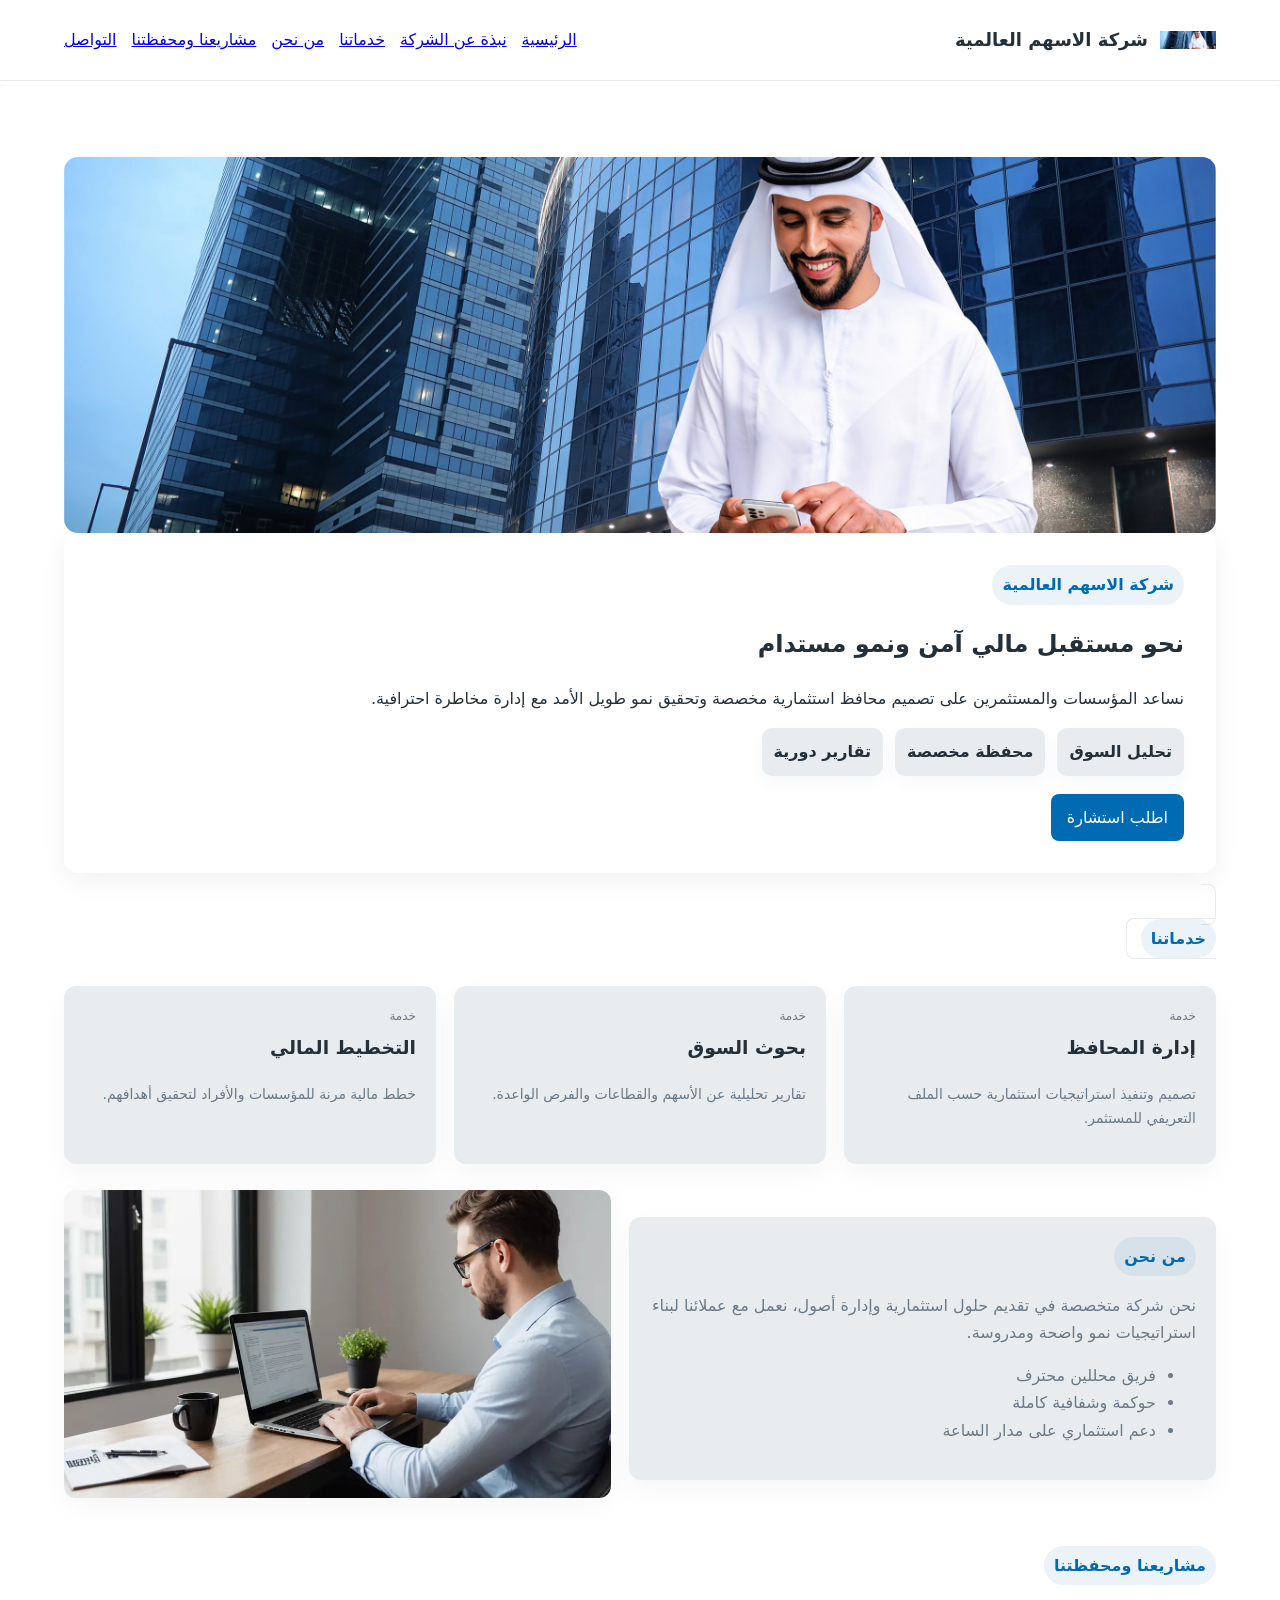
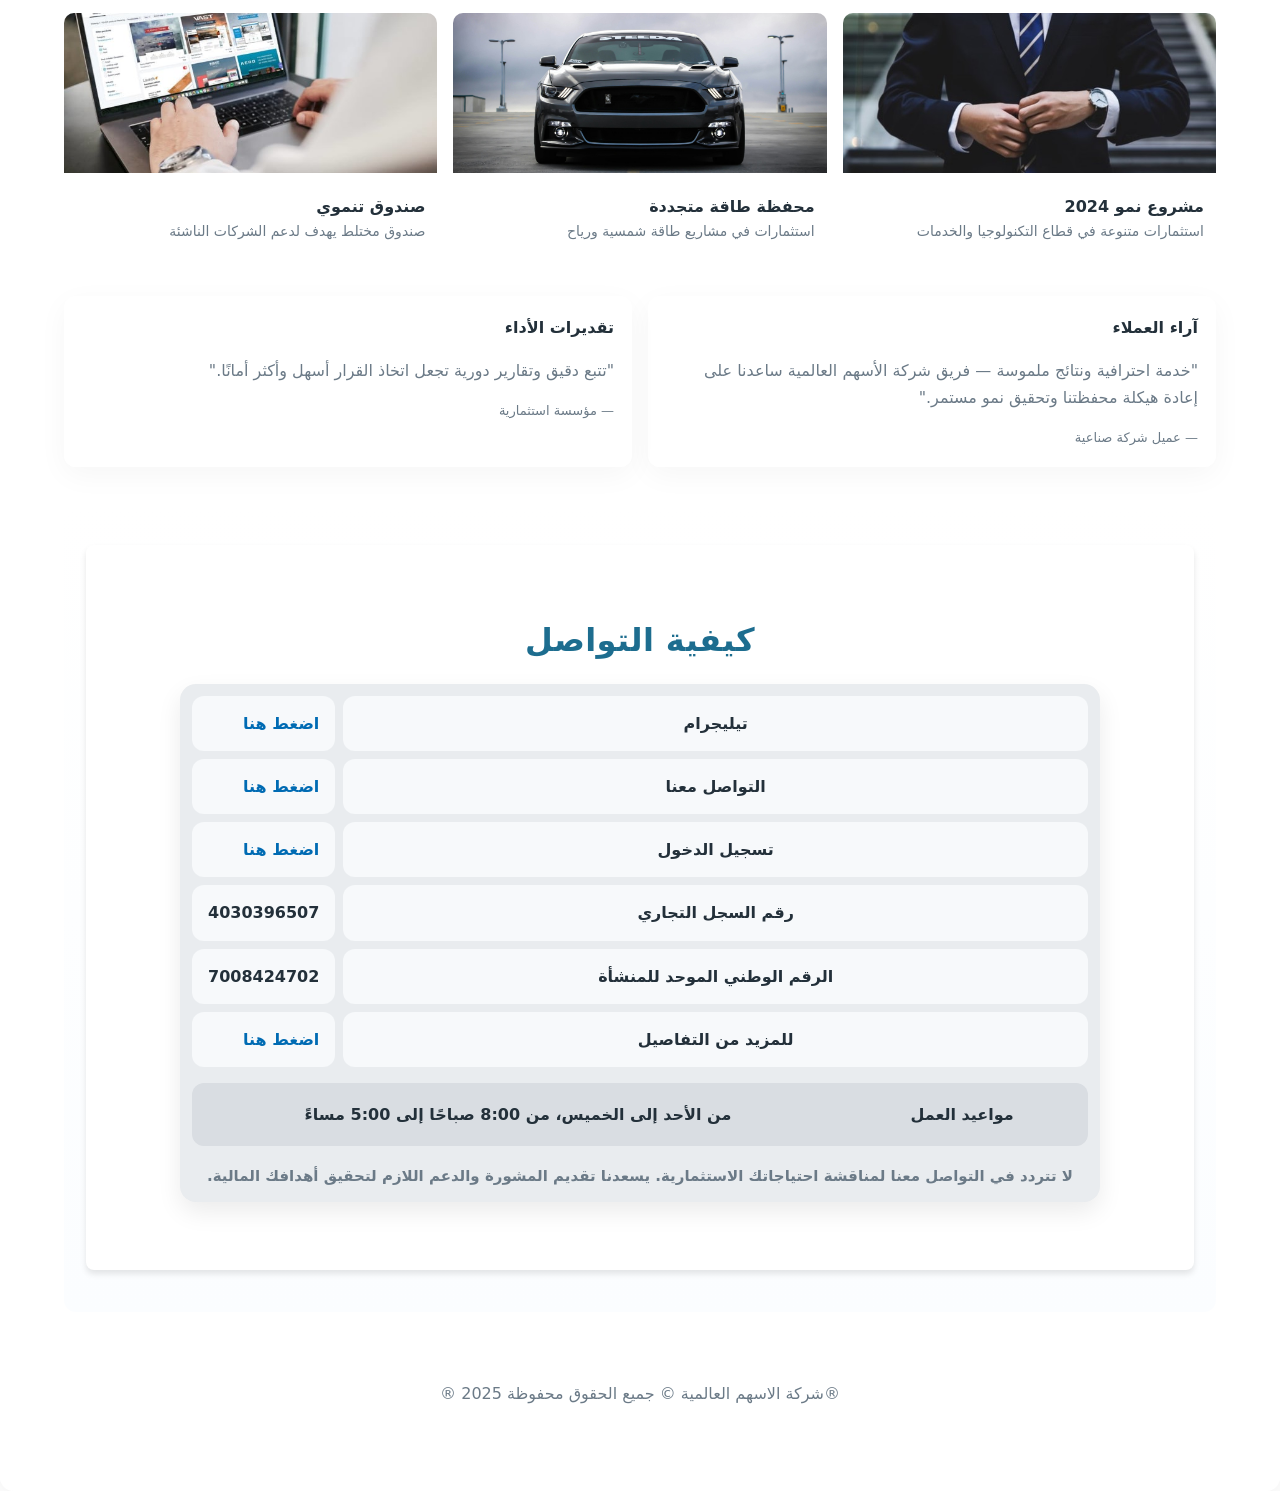
==== index.html @ 0b9c9f41 "Update index.html" ====
<!doctype html>

<html lang="ar" dir="rtl">
<head>
  <meta charset="utf-8" />
  <meta name="viewport" content="width=device-width, initial-scale=1" />
  <title>
      شركة الاسهم العالمية 
  </title>
  <link rel="preconnect" href="https://fonts.googleapis.com">
  <link rel="preconnect" href="https://fonts.gstatic.com" crossorigin>
  <link href="https://fonts.googleapis.com/css2?family=Cairo:wght@300;400;600;700;800&amp;display=swap" rel="stylesheet">

  <link rel="stylesheet" href="style1.css"/>
  <meta charset="UTF-8">
  <meta name="viewport" content="width=device-width, initial-scale=1.0">

  <!-- ✅ عنوان الموقع (مهم جداً لـ SEO) -->
  <title> شركة الاسهم العالمية - 
الشركة الرائدة في العالم </title>

  <!-- ✅ وصف الموقع (يظهر تحت العنوان في جوجل) -->
  <meta name="الشركة  الرائدة  في  العالم " content="هذا هو الوصف الرسمي لموقعي، يتحدث عن[شركة الاسهم  العالمية].">

  <!-- ✅ كلمات مفتاحية (ليست أساسية مثل زمان لكن تساعد) -->
  <meta name="شركة الاسهم العالمية " content="شركة الاسهم العالمية, شركة 1, الاسهم 2, العالمية 3">

  <!-- ✅ اسم الكاتب (اختياري) -->
  <meta name="author" content="اسمك أو فريقك">

  <!-- ✅ Open Graph (للظهور في فيسبوك، واتساب...) -->
  <meta property="https://4030396507.github.io" content="شركة الاسهم العالمية - 
الشركة الرائدة في العالم ">
  <meta property="https://4030396507.github.io" content="هذا هو الوصف الرسمي لموقعي، يتحدث عن [شركة الاسهم العالمية  ].">
  <meta property="https://4030396507.github.io" content="شركة الاسهم العالمية">
  <meta property="https://4030396507.github.io" content="شركة الاسهم العالمية">
  <meta property="https://4030396507.github.io" content="website">

  <!-- ✅ Twitter Card (للظهور في تويتر/X) -->
  <meta name="https://4030396507.github.io" content="شركة الاسهم العالمية">
  <meta name="https://4030396507.github.io" content="شركة الاسهم العالمية  -  الشركة  الرائدة  في  العالم ">
  <meta name="https://4030396507.github.io" content="    ،   [  شركة الاسهم العالمية .">
  <meta name="https://4030396507.github.io" content="شركة الاسهم العالمية">

  <!-- ✅ التحقق من جوجل (Google Search Console) -->
  <meta name="https://4030396507.github.io" content="شركة الاسهم العالمية" />
 <meta name="google-site-verification" content="7Q9FKLoAOayOl6vnWwa8Qp4UbQz6MHjL2B-DvxiWYqA" />
</head>
<body>
  <header class="navbar">
    <div class="container nav-inner">
      <div class="brand">
            <img src="images/1.jpg" alt="شعار">
        <div>
          <h1>
          شركة الاسهم العالمية 
          </h1>
          <div style="font-size:12px;color:var(--muted)"
          حلول استثمارية مبتكرة
          ></div>
        </div>
      </div>
    
    <nav class="nav" id="navMenu">
        <a href="#navbar">الرئيسية</a>
        <a href="#kicker">نبذة عن الشركة</a>
        <a href="#services">خدماتنا</a>
        <a href="#about">من نحن </a>
        <a href="#projects">
      مشاريعنا ومحفظتنا
        </a>
        <a href="#contact">التواصل</a>
    </nav>
    <div class="menu-icon" id="menuIcon">☰</div>
    </div>
  </header> 
      <section class="hero-card">
        <main class="container">
        <h1 id="kicker"></h1>
      <div class="hero-img">
    <img src="images/1.jpg" alt="Hero">
  </div>
    <section>

      <div class="hero-card">
        <span class="kicker">
      شركة الاسهم العالمية 
        </span>
        <h2>نحو مستقبل مالي آمن ونمو مستدام</h2>
        <p>نساعد المؤسسات والمستثمرين على تصميم محافظ استثمارية مخصصة وتحقيق نمو طويل الأمد مع إدارة مخاطرة احترافية.</p>
        
        <div class="features">
      <div class="feature">تحليل السوق</div>
      <div class="feature">محفظة مخصصة</div>
      <div class="feature">تقارير دورية</div>
    </div>

    <div style="margin-top:18px;display:flex;gap:12px">
      <a class="cta" href="#contact">اطلب استشارة</a>
      </section>
      <section>
        <h1 id="services"></h1>
      <a href="#services" style="padding:10px 14px;border-radius:8px;border:1px solid #e6e9ee;text-decoration:none">
        <br> 
          <span class="kicker">
   خدماتنا
        </span><br></a>
    </div>
    <div class="grid-3">
      <div class="service">
        <div style="font-size:12px;color:var(--muted)">خدمة</div>
        <h3>إدارة المحافظ</h3>
        <p style="color:var(--muted);font-size:14px">تصميم وتنفيذ استراتيجيات استثمارية حسب الملف التعريفي للمستثمر.</p>
      </div>
      <div class="service">
        <div style="font-size:12px;color:var(--muted)">خدمة</div>
        <h3>بحوث السوق</h3>
        <p style="color:var(--muted);font-size:14px">تقارير تحليلية عن الأسهم والقطاعات والفرص الواعدة.</p>
      </div>
      <div class="service">
        <div style="font-size:12px;color:var(--muted)">خدمة</div>
        <h3>التخطيط المالي</h3>
        <p style="color:var(--muted);font-size:14px">خطط مالية مرنة للمؤسسات والأفراد لتحقيق أهدافهم.</p>
      </div>
    </div>
  </div>
</section>

<section id="about" style="margin-top:26px">
  <div style="display:flex;gap:18px;align-items:center;flex-wrap:wrap">
    <div style="flex:1;min-width:280px;background:var(--card);padding:20px;border-radius:12px;box-shadow:0 10px 30px rgba(2,6,23,0.04)">
     <span class="kicker">
      من نحن        </span>
        <br>
      <p style="color:var(--muted)">نحن شركة متخصصة في تقديم حلول استثمارية وإدارة أصول، نعمل مع عملائنا لبناء استراتيجيات نمو واضحة ومدروسة.</p>
      <ul style="color:var(--muted)">
        <li>فريق محللين محترف</li>
        <li>حوكمة وشفافية كاملة</li>
        <li>دعم استثماري على مدار الساعة</li>
      </ul>
    </div>
    <div style="flex:1;min-width:260px">
      <img src="images/2.jpg" alt="about" style="width:100%;border-radius:12px;box-shadow:0 8px 30px rgba(2,6,23,0.04)">
    </div>
  </div>
</section>

<section id="projects" class="portfolio">
  <span class="kicker">
      مشاريعنا ومحفظتنا
        </span>
        <br><br>
  <div class="projects">
    <div class="project">
      <img src="images/3.jpg" alt="p1">
      <div class="info">
        <strong>مشروع نمو 2024</strong>
        <div style="color:var(--muted);font-size:14px">استثمارات متنوعة في قطاع التكنولوجيا والخدمات</div>
      </div>
    </div>
    <div class="project">
      <img src="images/4.jpg" alt="p2">
      <div class="info">
        <strong>محفظة طاقة متجددة</strong>
        <div style="color:var(--muted);font-size:14px">استثمارات في مشاريع طاقة شمسية ورياح</div>
      </div>
    </div>
    <div class="project">
      <img src="images/5.jpg" alt="p3">
      <div class="info">
        <strong>صندوق تنموي</strong>
        <div style="color:var(--muted);font-size:14px">صندوق مختلط يهدف لدعم الشركات الناشئة</div>
      </div>
    </div>
  </div>
</section>

<section class="testimonials">
  <div class="test-card">
    <strong>آراء العملاء</strong>
    <p style="color:var(--muted)">"خدمة احترافية ونتائج ملموسة — فريق شركة الأسهم العالمية ساعدنا على إعادة هيكلة محفظتنا وتحقيق نمو مستمر."</p>
    <div style="font-size:13px;color:var(--muted)">— عميل شركة صناعية</div>
  </div>
  <div class="test-card">
    <strong>تقديرات الأداء</strong>
    <p style="color:var(--muted)">"تتبع دقيق وتقارير دورية تجعل اتخاذ القرار أسهل وأكثر أمانًا."</p>
    <div style="font-size:13px;color:var(--muted)">— مؤسسة استثمارية</div>
  </div>
</section>
<section id="contact" class="contact">
<div class="box">
  <!doctype html>
<html lang="ar" dir="rtl">
<head>
  <meta charset="utf-8" />
  <meta name="viewport" content="width=device-width, initial-scale=1" />
  <title>كيفية التواصل</title>
  <link rel="stylesheet" href="style.css" /> <!-- ربط ملف CSS -->
</head>
<body>
  <main class="wrap section" aria-labelledby="contact-title">
    <h2 class="title" id="contact-title">كيفية التواصل</h2>

    <section class="card" aria-label="معلومات التواصل">
      <!-- الصفوف العلوية -->
      <div class="rows">
        <div class="row">
          <div class="cell key">تيليجرام</div>
          <div class="cell val"><a class="link" href="https://t.me/AbduIIh_AI_Ruwaished" target="_blank" rel="noopener">اضغط هنا</a></div>
        </div>

        <div class="row">
          <div class="cell key">التواصل معنا</div>
          <div class="cell val"><a class="link" href="https://wa.me/+966 53 841 3497">اضغط هنا</a></div>
        </div>

        <div class="row">
          <div class="cell key">تسجيل الدخول</div>
          <div class="cell val"><a class="link" href="D1.html">اضغط هنا</a></div>
        </div>
        <div class="row">
       <div class="cell key">رقم السجل التجاري</div>
      <div class="cell val">4030396507</a></div>
      </div><div class="row">
      <div class="cell key"> الرقم الوطني الموحد للمنشأة </div>
      <div class="cell val">7008424702</a></div>
      </div>
      <div class="row">
       <div class="cell key"> للمزيد من التفاصيل</div>
        <div class="cell val"><a class="link" href="https://t.me/AbdullahKhaledAl_Ayed">اضغط هنا</a></div>
        </div>
      </div>
      <div class="divider" aria-hidden="true"></div>

      <!-- الجزء السفلي -->
      <div class="bottom">
        <div class="label">مواعيد العمل</div>
        <div class="text">من الأحد إلى الخميس، من 8:00 صباحًا إلى 5:00 مساءً</div>
      </div>

      <p class="note">لا تتردد في التواصل معنا لمناقشة احتياجاتك الاستثمارية. يسعدنا تقديم المشورة والدعم اللازم لتحقيق أهدافك المالية.</p>
    </section>
  </main>
    <script src="j1.js"></script>
</section class="hero-card">
    </body>
    <footer>
   <span id="year"></span> 
   ®شركة الاسهم العالمية ©
جميع الحقوق محفوظة 2025
  ®
</footer>
</html>
---- style.css ----
:root{
      --bg:#f6f8fb;
      --primary:#0b57a4; /* أزرق احترافي */
      --accent:#f6b042; /* لون مساعد */
      --muted:#6b7280;
      --card:#ffffff;
      font-family: 'Cairo', sans-serif;
    }
    *{box-sizing:border-box}
    body{margin:0;background:var(--bg);color:#0b1220;line-height:1.6}
    .container{max-width:1200px;margin:0 auto;padding:24px}/* NAV */
.navbar{background:linear-gradient(90deg,#ffffffcc, #ffffffcc);backdrop-filter:blur(6px);position:sticky;top:0;z-index:50;border-bottom:1px solid #e6e9ee}
.nav-inner{display:flex;align-items:center;justify-content:space-between;padding:12px 24px}
.brand{display:flex;align-items:center;gap:12px}
.brand img{width:56px;height:56px;object-fit:contain;border-radius:8px}
.brand h1{margin:0;font-size:18px;font-weight:700}
.nav-links{display:flex;gap:18px;align-items:center}
.nav-links a{color:var(--primary);text-decoration:none;font-weight:600}
.cta{background:var(--primary);color:white;padding:10px 16px;border-radius:8px;text-decoration:none}

/* HERO */
.hero{display:grid;grid-template-columns:1fr 480px;gap:24px;align-items:center;padding:40px 0}
.hero-card{background:linear-gradient(180deg, rgba(255,255,255,0.9), rgba(255,255,255,0.85));padding:32px;border-radius:14px;box-shadow:0 8px 30px rgba(15,23,42,0.06)}
.kicker{display:inline-block;padding:6px 10px;background:rgba(11,87,164,0.08);color:var(--primary);border-radius:999px;font-weight:700}
.hero h2{margin:18px 0 8px;font-size:28px}
.hero p{color:var(--muted);margin:0 0 18px}
.features{display:flex;gap:12px;flex-wrap:wrap}
.feature{background:var(--card);padding:10px 12px;border-radius:10px;box-shadow:0 6px 18px rgba(11,87,164,0.04);font-weight:600}
.hero-img{border-radius:14px;overflow:hidden}
.hero-img img{width:100%;height:100%;object-fit:cover;display:block}

/* SERVICES */
.grid-3{display:grid;grid-template-columns:repeat(3,1fr);gap:18px;margin-top:28px}
.service{background:var(--card);padding:20px;border-radius:12px;box-shadow:0 10px 30px rgba(2,6,23,0.04)}
.service h3{margin-top:6px}

/* PORTFOLIO */
.portfolio{margin-top:40px}
.projects{display:grid;grid-template-columns:repeat(3,1fr);gap:16px}
.project{border-radius:10px;overflow:hidden;background:#fff}
.project img{width:100%;height:160px;object-fit:cover}
.project .info{padding:12px}

/* TESTIMONIALS */
.testimonials{margin-top:40px;display:grid;grid-template-columns:1fr 1fr;gap:16px}
.test-card{background:linear-gradient(90deg,#fff,#fff);padding:18px;border-radius:12px;box-shadow:0 8px 30px rgba(2,6,23,0.04)}

/* CONTACT */
.contact{margin-top:36px;background:linear-gradient(180deg,#fff,#fbfdff);padding:22px;border-radius:12px}
form{display:grid;grid-template-columns:1fr 1fr;gap:12px}
input,textarea,select{padding:10px;border-radius:8px;border:1px solid #e6e9ee}
textarea{grid-column:1/-1;min-height:120px}
.btn{background:var(--primary);color:#fff;padding:12px 18px;border-radius:10px;border:none;font-weight:700;cursor:pointer}

footer{margin-top:40px;padding:28px 0;color:var(--muted);text-align:center}

/* responsive */
@media (max-width:980px){
  .hero{grid-template-columns:1fr;}
  .grid-3{grid-template-columns:repeat(2,1fr)}
  .projects{grid-template-columns:repeat(2,1fr)}
  form{grid-template-columns:1fr}
  .testimonials{grid-template-columns:1fr}
}
@media (max-width:520px){
  .grid-3{grid-template-columns:1fr}
  .projects{grid-template-columns:1fr}
}

    .box {
            padding: 20px;
            margin: 20px 0;
            border-radius: 8px;
            background-color: white;
            box-shadow: 0 4px 6px rgba(0,0,0,0.1);
            text-align: center;
            font-weight: bold;
        }
        .working-hours {
            text-align: center;
            margin-top: 30px;
            font-size: 16px;
            font-weight: bold;
        }
        .contact-button {
            padding: 10px 20px;
            background-color: #25D366;
            color: white;
            border-radius: 5px;
            text-decoration: none;
            margin: 5px;
        }
        .telegram-button {
            background-color: #0088cc;
        }

        :root{
  --brand:#1d6d8f;      /* لون العنوان */
  --ink:#23303a;        /* لون النص */
  --muted:#6b7a87;      /* نص ثانوي */
  --card:#e9ecef;       /* خلفية الصندوق الرمادي */
  --paper:#ffffff;      /* خلفية الصفحة */
  --primary:#006bb3;    /* لون الروابط */
  --primary-ink:#004d80;/* لون الروابط عند التحويم */
  --radius:16px;        /* نصف القطر العام */
  --shadow:0 10px 25px rgba(0,0,0,.08);
}

*{box-sizing:border-box}
body{
  margin:0; background:var(--paper); color:var(--ink);
  font: 400 16px/1.7 system-ui, -apple-system, Segoe UI, Roboto, "Noto Kufi Arabic", "Tajawal", Arial, sans-serif;
}
.wrap{max-width: 960px; margin: 48px auto; padding: 0 20px}

.section{
  background: var(--paper);
  border-radius: var(--radius);
}
.title{
  color: var(--brand);
  font-weight: 800;
  font-size: clamp(22px,4vw,32px);
  margin: 0 0 16px;
  letter-spacing:.4px
}

.card{
  background: var(--card);
  border-radius: var(--radius);
  box-shadow: var(--shadow);
  padding: 12px;
  overflow: hidden;
}

.rows{
  display:grid;
  grid-template-columns: 1fr auto;
  gap: 8px;
}
.row{ display: contents; }
.cell{
  background:#f7f9fb;
  padding:14px 16px;
  border-radius:12px;
  font-weight:600;
}
.cell.key{ color: var(--ink) }
.cell.val{ text-align:left }
[dir="rtl"] .cell.val{ text-align:right }

a.link{ color: var(--primary); text-decoration: none; font-weight:700 }
a.link:hover{ color: var(--primary-ink); text-decoration: underline }

.divider{ height:16px }

.bottom{
  background:#d9dde2;
  border-radius:12px;
  padding: 18px 16px;
  display:grid;
  grid-template-columns: 220px 1fr;
  gap: 12px 24px;
  align-items:start;
}
.bottom .label{ font-weight:800 }
.bottom .text{ color: var(--ink) }

.note{
  margin:18px 4px 0;
  color: var(--muted);
  font-size: 15px;
}

@media (max-width:720px){
  .rows{ grid-template-columns: 1fr; }
  .cell.val{ text-align:inherit }
  .bottom{ grid-template-columns: 1fr; }
}
.section{
  background: var(--paper);
  border-radius: var(--radius);
}

.title{
  color: var(--brand);
  font-weight: 800;
  font-size: clamp(20px, 4vw, 32px); /* يتغير حسب حجم الشاشة */
  margin-bottom: 16px;
  text-align: center; }
  /* القائمة */
.nav {
  display: flex;
  gap: 15px;
}

/* زر القائمة ☰ */
.menu-icon {
  font-size: 24px;
  cursor: pointer;
  display: none; /* مخفي على الكمبيوتر */
}

/* للهواتف */
@media (max-width: 768px) {
  .nav {
    display: none; /* نخفي القائمة افتراضيًا */
    flex-direction: column;
    background: #eee;
    padding: 10px;
  }

  .nav.active {
    display: flex; /* تظهر عند الضغط */
  }

  .menu-icon {
    display: block; /* يظهر زر ☰ */
  }
}
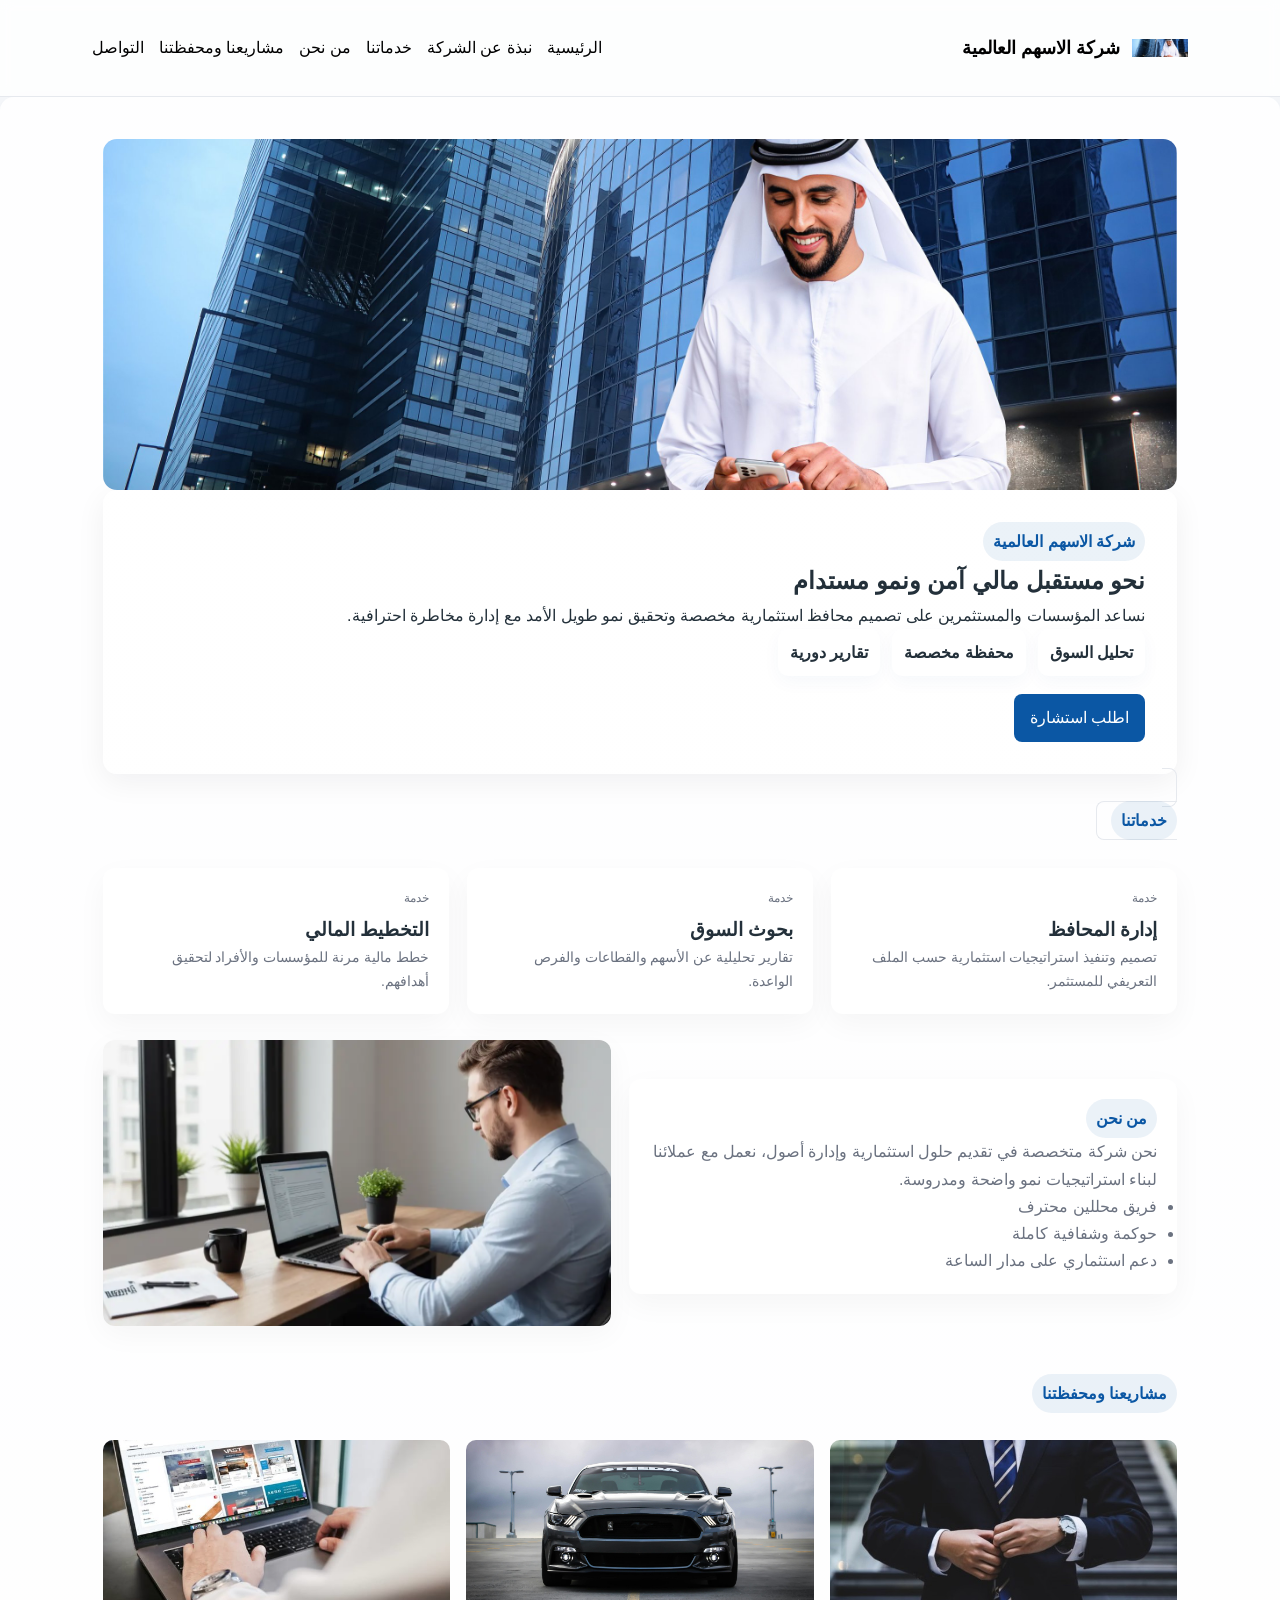
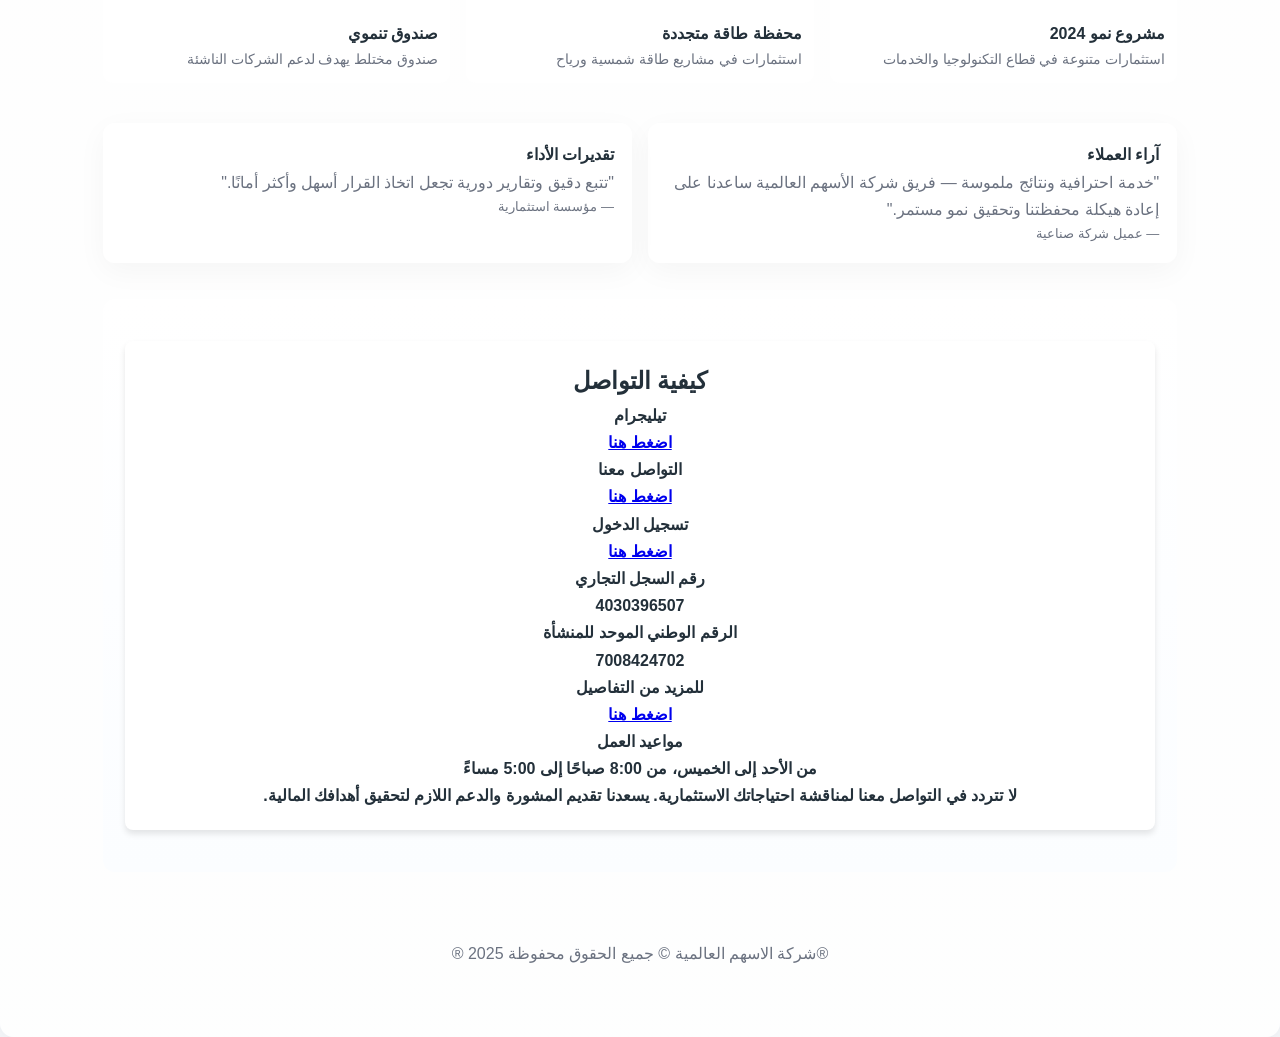
==== commit 882d898b: "Update index.html" ====
--- a/style1.css
+++ b/style1.css
@@ -0,0 +1,134 @@
+:root{
+  --bg:#f6f8fb;
+  --primary:#0b57a4; /* أزرق احترافي */
+  --accent:#f6b042;  /* لون مساعد */
+  --muted:#6b7280;
+  --card:#ffffff;
+  font-family: 'Cairo', sans-serif;
+
+  --brand:#1d6d8f;       /* لون العنوان */
+  --ink:#23303a;         /* لون النص */
+  --primary-ink:#004d80; /* لون الروابط عند التحويم */
+  --radius:16px;         /* نصف القطر العام */
+  --shadow:0 10px 25px rgba(0,0,0,.08);
+}
+
+*{margin:0;padding:0;box-sizing:border-box}
+
+body{
+  background:var(--bg);
+  color:var(--ink);
+  line-height:1.6;
+  font:400 16px/1.7 "Cairo","Tahoma",sans-serif;
+  direction:rtl;
+  text-align:right;
+}
+
+.container{
+  width:90%;
+  max-width:1200px;
+  margin:auto;
+  padding:20px;
+}
+
+/* NAV */
+.navbar{background:linear-gradient(90deg,#ffffffcc, #ffffffcc);backdrop-filter:blur(6px);position:sticky;top:0;z-index:50;border-bottom:1px solid #e6e9ee}
+.nav-inner{display:flex;align-items:center;justify-content:space-between;padding:12px 24px}
+.brand{display:flex;align-items:center;gap:12px}
+.brand img{width:56px;height:56px;object-fit:contain;border-radius:8px}
+.brand h1{margin:0;font-size:18px;font-weight:700}
+.nav-links{display:flex;gap:18px;align-items:center}
+.nav-links a{color:var(--primary);text-decoration:none;font-weight:600}
+.cta{background:var(--primary);color:white;padding:10px 16px;border-radius:8px;text-decoration:none}
+
+/* HERO */
+.hero{display:grid;grid-template-columns:1fr 480px;gap:24px;align-items:center;padding:40px 0}
+.hero-card{background:linear-gradient(180deg, rgba(255,255,255,0.9), rgba(255,255,255,0.85));padding:32px;border-radius:14px;box-shadow:0 8px 30px rgba(15,23,42,0.06)}
+.kicker{display:inline-block;padding:6px 10px;background:rgba(11,87,164,0.08);color:var(--primary);border-radius:999px;font-weight:700}
+.hero h2{margin:18px 0 8px;font-size:28px}
+.hero p{color:var(--muted);margin:0 0 18px}
+.features{display:flex;gap:12px;flex-wrap:wrap}
+.feature{background:var(--card);padding:10px 12px;border-radius:10px;box-shadow:0 6px 18px rgba(11,87,164,0.04);font-weight:600}
+.hero-img{border-radius:14px;overflow:hidden}
+.hero-img img{width:100%;height:100%;object-fit:cover;display:block}
+
+/* SERVICES */
+.grid-3{display:grid;grid-template-columns:repeat(3,1fr);gap:18px;margin-top:28px}
+.service{background:var(--card);padding:20px;border-radius:12px;box-shadow:0 10px 30px rgba(2,6,23,0.04)}
+.service h3{margin-top:6px}
+
+/* PORTFOLIO */
+.portfolio{margin-top:40px}
+.projects{display:grid;grid-template-columns:repeat(3,1fr);gap:16px}
+.project{border-radius:10px;overflow:hidden;background:#fff}
+.project img{width:100%;height:160px;object-fit:cover}
+.project .info{padding:12px}
+
+/* TESTIMONIALS */
+.testimonials{margin-top:40px;display:grid;grid-template-columns:1fr 1fr;gap:16px}
+.test-card{background:linear-gradient(90deg,#fff,#fff);padding:18px;border-radius:12px;box-shadow:0 8px 30px rgba(2,6,23,0.04)}
+
+/* CONTACT */
+.contact{margin-top:36px;background:linear-gradient(180deg,#fff,#fbfdff);padding:22px;border-radius:12px}
+form{display:grid;grid-template-columns:1fr 1fr;gap:12px}
+input,textarea,select{padding:10px;border-radius:8px;border:1px solid #e6e9ee}
+textarea{grid-column:1/-1;min-height:120px}
+.btn{background:var(--primary);color:#fff;padding:12px 18px;border-radius:10px;border:none;font-weight:700;cursor:pointer}
+
+footer{margin-top:40px;padding:28px 0;color:var(--muted);text-align:center}
+
+/* responsive */
+@media (max-width:980px){
+  .hero{grid-template-columns:1fr;}
+  .grid-3{grid-template-columns:repeat(2,1fr)}
+  .projects{grid-template-columns:repeat(2,1fr)}
+  form{grid-template-columns:1fr}
+  .testimonials{grid-template-columns:1fr}
+}
+@media (max-width:520px){
+  .grid-3{grid-template-columns:1fr}
+  .projects{grid-template-columns:1fr}
+}
+
+/* إضافات */
+.box {
+  padding:20px;
+  margin:20px 0;
+  border-radius:8px;
+  background-color:white;
+  box-shadow:0 4px 6px rgba(0,0,0,0.1);
+  text-align:center;
+  font-weight:bold;
+}
+.working-hours {
+  text-align:center;
+  margin-top:30px;
+  font-size:16px;
+  font-weight:bold;
+}
+.contact-button {
+  padding:10px 20px;
+  background-color:#25D366;
+  color:white;
+  border-radius:5px;
+  text-decoration:none;
+  margin:5px;
+}
+.telegram-button { background-color:#0088cc; }
+
+/* NAV (للهواتف) */
+.nav {
+  display:flex;
+  gap:15px;
+}
+.menu-icon {
+  font-size:24px;
+  cursor:pointer;
+  display:none;
+}
+@media (max-width:768px){
+  .nav{display:none;flex-direction:column;background:#eee;padding:10px}
+  .nav.active{display:flex}
+  .menu-icon{display:block}
+  .nav a{padding:10px;border-bottom:1px solid #ddd}
+}
--- a/style.css
+++ b/style.css
@@ -1,220 +1,137 @@
-    :root{
-      --bg:#f6f8fb;
-      --primary:#0b57a4; /* أزرق احترافي */
-      --accent:#f6b042; /* لون مساعد */
-      --muted:#6b7280;
-      --card:#ffffff;
-      font-family: 'Cairo', sans-serif;
-    }
-    *{box-sizing:border-box}
-    body{margin:0;background:var(--bg);color:#0b1220;line-height:1.6}
-    .container{max-width:1200px;margin:0 auto;padding:24px}/* NAV */
-.navbar{background:linear-gradient(90deg,#ffffffcc, #ffffffcc);backdrop-filter:blur(6px);position:sticky;top:0;z-index:50;border-bottom:1px solid #e6e9ee}
-.nav-inner{display:flex;align-items:center;justify-content:space-between;padding:12px 24px}
-.brand{display:flex;align-items:center;gap:12px}
-.brand img{width:56px;height:56px;object-fit:contain;border-radius:8px}
-.brand h1{margin:0;font-size:18px;font-weight:700}
-.nav-links{display:flex;gap:18px;align-items:center}
-.nav-links a{color:var(--primary);text-decoration:none;font-weight:600}
-.cta{background:var(--primary);color:white;padding:10px 16px;border-radius:8px;text-decoration:none}
-
-/* HERO */
-.hero{display:grid;grid-template-columns:1fr 480px;gap:24px;align-items:center;padding:40px 0}
-.hero-card{background:linear-gradient(180deg, rgba(255,255,255,0.9), rgba(255,255,255,0.85));padding:32px;border-radius:14px;box-shadow:0 8px 30px rgba(15,23,42,0.06)}
-.kicker{display:inline-block;padding:6px 10px;background:rgba(11,87,164,0.08);color:var(--primary);border-radius:999px;font-weight:700}
-.hero h2{margin:18px 0 8px;font-size:28px}
-.hero p{color:var(--muted);margin:0 0 18px}
-.features{display:flex;gap:12px;flex-wrap:wrap}
-.feature{background:var(--card);padding:10px 12px;border-radius:10px;box-shadow:0 6px 18px rgba(11,87,164,0.04);font-weight:600}
-.hero-img{border-radius:14px;overflow:hidden}
-.hero-img img{width:100%;height:100%;object-fit:cover;display:block}
-
-/* SERVICES */
-.grid-3{display:grid;grid-template-columns:repeat(3,1fr);gap:18px;margin-top:28px}
-.service{background:var(--card);padding:20px;border-radius:12px;box-shadow:0 10px 30px rgba(2,6,23,0.04)}
-.service h3{margin-top:6px}
-
-/* PORTFOLIO */
-.portfolio{margin-top:40px}
-.projects{display:grid;grid-template-columns:repeat(3,1fr);gap:16px}
-.project{border-radius:10px;overflow:hidden;background:#fff}
-.project img{width:100%;height:160px;object-fit:cover}
-.project .info{padding:12px}
-
-/* TESTIMONIALS */
-.testimonials{margin-top:40px;display:grid;grid-template-columns:1fr 1fr;gap:16px}
-.test-card{background:linear-gradient(90deg,#fff,#fff);padding:18px;border-radius:12px;box-shadow:0 8px 30px rgba(2,6,23,0.04)}
-
-/* CONTACT */
-.contact{margin-top:36px;background:linear-gradient(180deg,#fff,#fbfdff);padding:22px;border-radius:12px}
-form{display:grid;grid-template-columns:1fr 1fr;gap:12px}
-input,textarea,select{padding:10px;border-radius:8px;border:1px solid #e6e9ee}
-textarea{grid-column:1/-1;min-height:120px}
-.btn{background:var(--primary);color:#fff;padding:12px 18px;border-radius:10px;border:none;font-weight:700;cursor:pointer}
-
-footer{margin-top:40px;padding:28px 0;color:var(--muted);text-align:center}
-
-/* responsive */
-@media (max-width:980px){
-  .hero{grid-template-columns:1fr;}
-  .grid-3{grid-template-columns:repeat(2,1fr)}
-  .projects{grid-template-columns:repeat(2,1fr)}
-  form{grid-template-columns:1fr}
-  .testimonials{grid-template-columns:1fr}
-}
-@media (max-width:520px){
-  .grid-3{grid-template-columns:1fr}
-  .projects{grid-template-columns:1fr}
+*{
+    margin: 0;
+    padding: 0;
+    box-sizing: border-box;
+    font-family: sans-serif;
 }
 
-    .box {
-            padding: 20px;
-            margin: 20px 0;
-            border-radius: 8px;
-            background-color: white;
-            box-shadow: 0 4px 6px rgba(0,0,0,0.1);
-            text-align: center;
-            font-weight: bold;
-        }
-        .working-hours {
-            text-align: center;
-            margin-top: 30px;
-            font-size: 16px;
-            font-weight: bold;
-        }
-        .contact-button {
-            padding: 10px 20px;
-            background-color: #25D366;
-            color: white;
-            border-radius: 5px;
-            text-decoration: none;
-            margin: 5px;
-        }
-        .telegram-button {
-            background-color: #0088cc;
-        }
-
-        :root{
-  --brand:#1d6d8f;      /* لون العنوان */
-  --ink:#23303a;        /* لون النص */
-  --muted:#6b7a87;      /* نص ثانوي */
-  --card:#e9ecef;       /* خلفية الصندوق الرمادي */
-  --paper:#ffffff;      /* خلفية الصفحة */
-  --primary:#006bb3;    /* لون الروابط */
-  --primary-ink:#004d80;/* لون الروابط عند التحويم */
-  --radius:16px;        /* نصف القطر العام */
-  --shadow:0 10px 25px rgba(0,0,0,.08);
+header {
+    display: flex;
+    justify-content: space-between;
+    align-items: center;
+    background: #0b57a4;
+    color: black;
+    padding: 10px 20px;
 }
 
-*{box-sizing:border-box}
-body{
-  margin:0; background:var(--paper); color:var(--ink);
-  font: 400 16px/1.7 system-ui, -apple-system, Segoe UI, Roboto, "Noto Kufi Arabic", "Tajawal", Arial, sans-serif;
-}
-.wrap{max-width: 960px; margin: 48px auto; padding: 0 20px}
-
-.section{
-  background: var(--paper);
-  border-radius: var(--radius);
-}
-.title{
-  color: var(--brand);
-  font-weight: 800;
-  font-size: clamp(22px,4vw,32px);
-  margin: 0 0 16px;
-  letter-spacing:.4px
+.logo {
+    font-size: 100px;
+    font-weight: bold;
 }
 
-.card{
-  background: var(--card);
-  border-radius: var(--radius);
-  box-shadow: var(--shadow);
-  padding: 12px;
-  overflow: hidden;
+.nav {
+    display: flex;
+    gap: 15px;
 }
 
-.rows{
-  display:grid;
-  grid-template-columns: 1fr auto;
-  gap: 8px;
-}
-.row{ display: contents; }
-.cell{
-  background:#f7f9fb;
-  padding:14px 16px;
-  border-radius:12px;
-  font-weight:600;
-}
-.cell.key{ color: var(--ink) }
-.cell.val{ text-align:left }
-[dir="rtl"] .cell.val{ text-align:right }
-
-a.link{ color: var(--primary); text-decoration: none; font-weight:700 }
-a.link:hover{ color: var(--primary-ink); text-decoration: underline }
-
-.divider{ height:16px }
-
-.bottom{
-  background:#d9dde2;
-  border-radius:12px;
-  padding: 18px 16px;
-  display:grid;
-  grid-template-columns: 220px 1fr;
-  gap: 12px 24px;
-  align-items:start;
-}
-.bottom .label{ font-weight:800 }
-.bottom .text{ color: var(--ink) }
-
-.note{
-  margin:18px 4px 0;
-  color: var(--muted);
-  font-size: 15px;
+.nav a {
+    color: black;
+    text-decoration: none;
+    font-size: 16px;
 }
 
-@media (max-width:720px){
-  .rows{ grid-template-columns: 1fr; }
-  .cell.val{ text-align:inherit }
-  .bottom{ grid-template-columns: 1fr; }
-}
-.section{
-  background: var(--paper);
-  border-radius: var(--radius);
+.menu-icon {
+    display: none;
+    font-size: 24px;
+    cursor: pointer;
 }
 
-.title{
-  color: var(--brand);
-  font-weight: 800;
-  font-size: clamp(20px, 4vw, 32px); /* يتغير حسب حجم الشاشة */
-  margin-bottom: 16px;
-  text-align: center; }
-  /* القائمة */
-.nav {
-  display: flex;
-  gap: 15px;
+/* 📱 الهاتف */
+@media (max-width: 768px) {
+    .nav {
+        display: none;
+        flex-direction: column;
+        position: absolute;
+        top: 60px;
+        right: 0;
+        background: white;
+        width: 200px;
+        padding: 10px;
+    }
+
+    .nav a {
+        padding: 10px;
+        border-bottom: 1px solid rgba(255,255,255,0.2);
+    }
+
+    .menu-icon {
+        display: block;
+    }
+
+    .nav.active {
+        display: flex;
+    }
+}
+body {
+  font-family: Arial, sans-serif;
+  margin: 0;
+  padding: 0;
 }
 
-/* زر القائمة ☰ */
-.menu-icon {
+.container {
+  width: 90%;      /* بدل حجم ثابت */
+  max-width: 1200px; /* للكمبيوتر */
+  margin: auto;
+}
+
+img {
+  max-width: 100%;  /* يخلي الصورة تصغر وتكبر حسب الشاشة */
+  height: auto;
+}
+body {
+  font-family: Tahoma, sans-serif;
+  margin: 0;
+  padding: 0;
+  direction: rtl;
+  text-align: right;
+}
+
+.container {
+  width: 90%;
+  max-width: 1200px;
+  margin: auto;
+  padding: 10px;
+}
+
+.menu {
+  display: flex;
+  justify-content: space-between;
+  align-items: center;
+  background: #f2f2f2;
+  padding: 10px;
+}
+
+.menu-btn {
   font-size: 24px;
   cursor: pointer;
-  display: none; /* مخفي على الكمبيوتر */
+  display: none; /* نخفيه في الكمبيوتر */
+}
+
+.nav-links {
+  display: flex;
+  gap: 10px;
+}
+
+.nav-links a {
+  color: blue;
+  text-decoration: none;
+  margin: 5px;
 }
 
 /* للهواتف */
 @media (max-width: 768px) {
-  .nav {
-    display: none; /* نخفي القائمة افتراضيًا */
+  .menu-btn {
+    display: block; /* يظهر زر ☰ */
+  }
+
+  .nav-links {
+    display: none;       /* نخفي القائمة */
     flex-direction: column;
     background: #eee;
     padding: 10px;
   }
 
-  .nav.active {
-    display: flex; /* تظهر عند الضغط */
-  }
-
-  .menu-icon {
-    display: block; /* يظهر زر ☰ */
+  .nav-links.show {
+    display: flex;       /* تظهر القائمة عند الضغط */
   }
 }
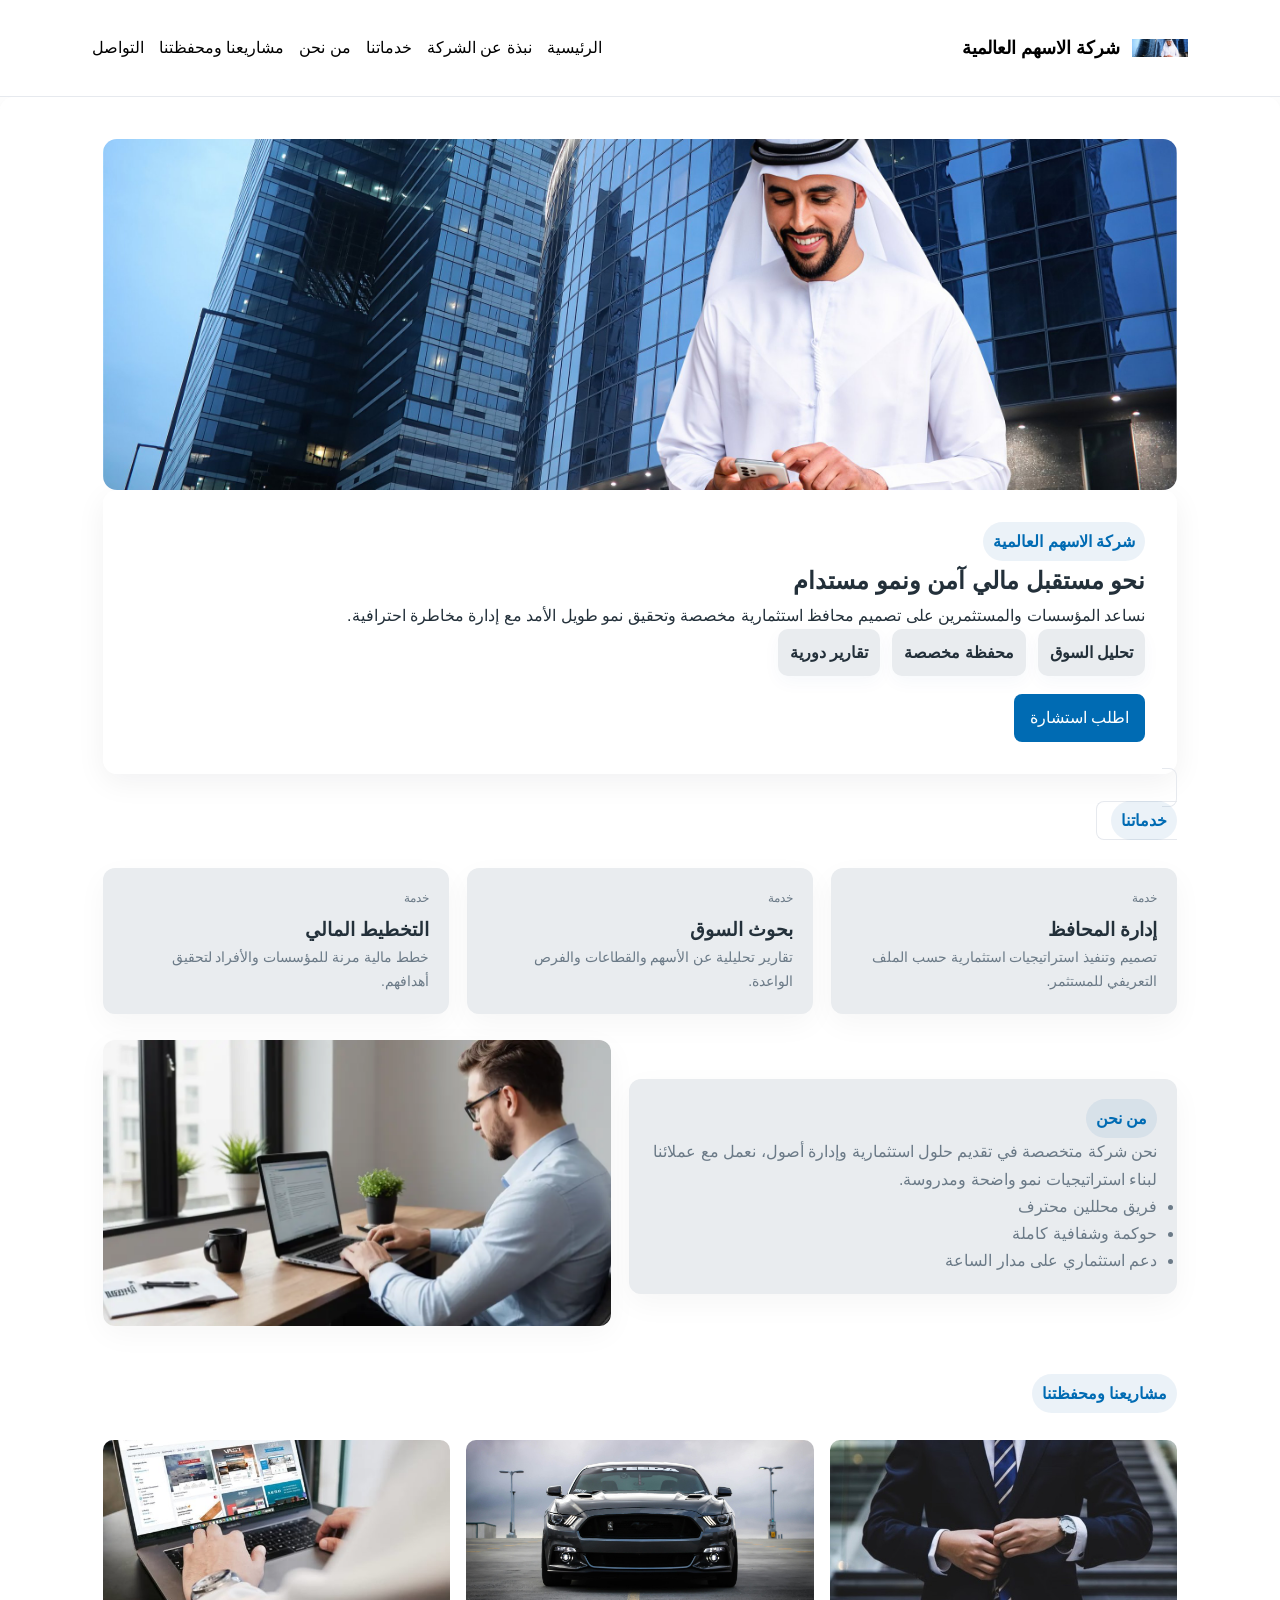
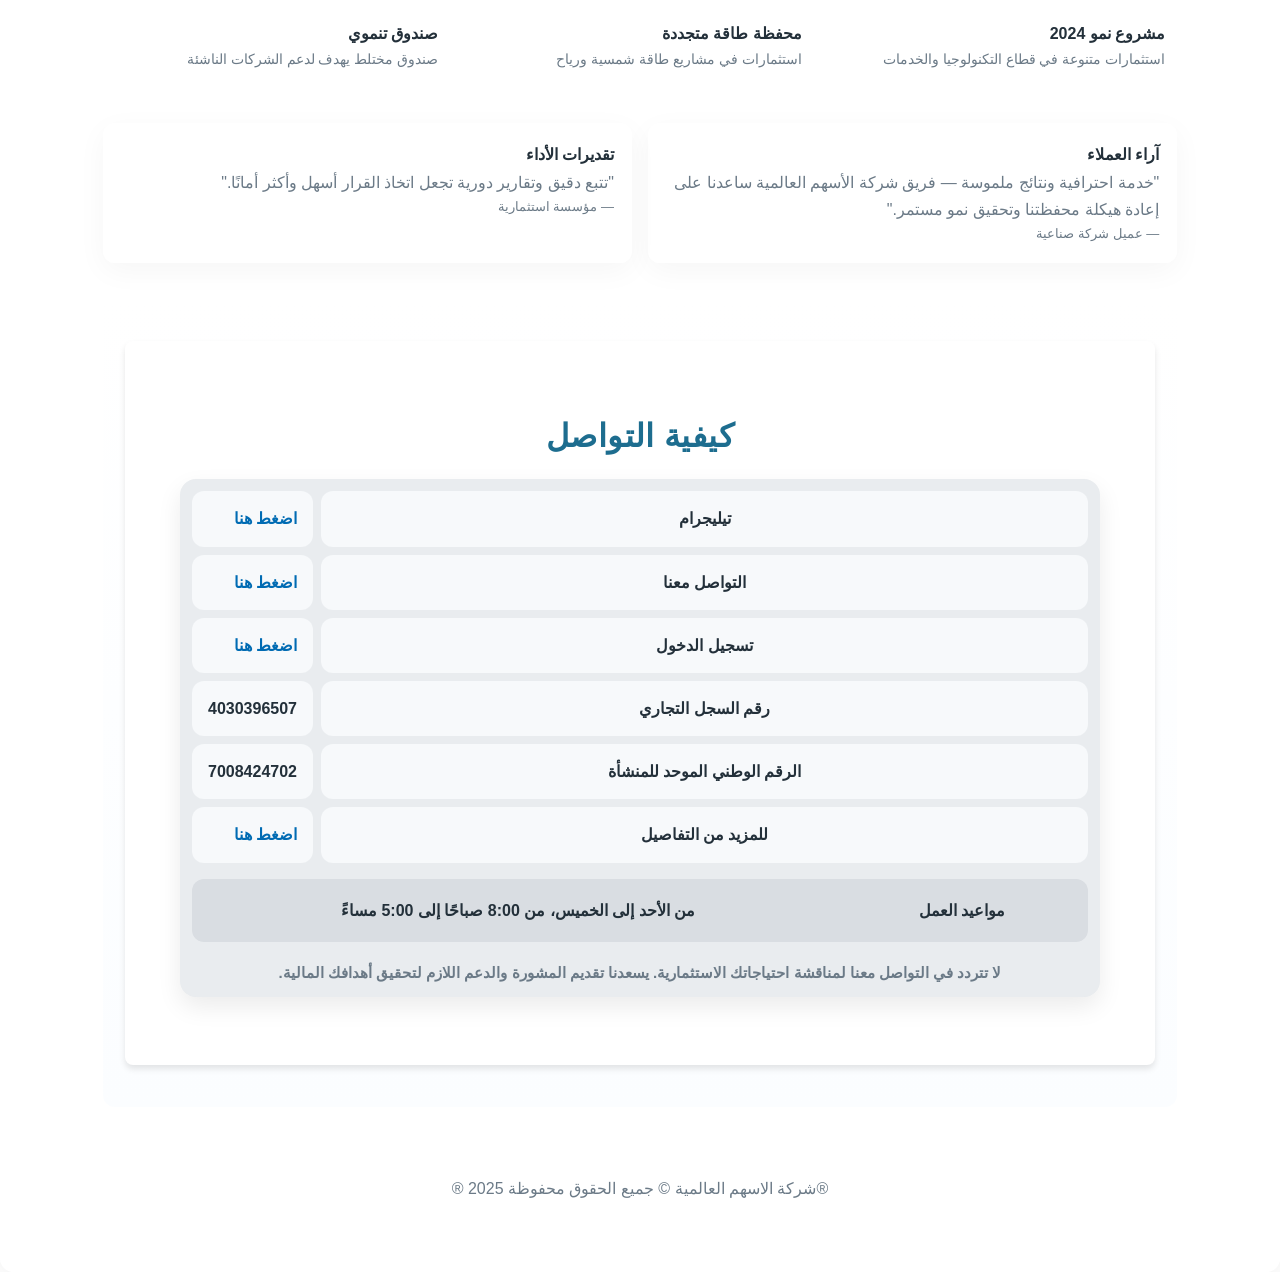
==== commit 61c44bd4: "Update index.html" ====
--- a/index.html
+++ b/index.html
@@ -211,7 +211,7 @@
 
         <div class="row">
           <div class="cell key">التواصل معنا</div>
-          <div class="cell val"><a class="link" href="https://wa.me/+966 53 841 3497">اضغط هنا</a></div>
+          <div class="cell val"><a class="link" href="https://wa.me/+966 ">اضغط هنا</a></div>
         </div>
 
         <div class="row">
--- a/style1.css
+++ b/style1.css
@@ -1,37 +1,14 @@
-:root{
-  --bg:#f6f8fb;
-  --primary:#0b57a4; /* أزرق احترافي */
-  --accent:#f6b042;  /* لون مساعد */
-  --muted:#6b7280;
-  --card:#ffffff;
-  font-family: 'Cairo', sans-serif;
-
-  --brand:#1d6d8f;       /* لون العنوان */
-  --ink:#23303a;         /* لون النص */
-  --primary-ink:#004d80; /* لون الروابط عند التحويم */
-  --radius:16px;         /* نصف القطر العام */
-  --shadow:0 10px 25px rgba(0,0,0,.08);
-}
-
-*{margin:0;padding:0;box-sizing:border-box}
-
-body{
-  background:var(--bg);
-  color:var(--ink);
-  line-height:1.6;
-  font:400 16px/1.7 "Cairo","Tahoma",sans-serif;
-  direction:rtl;
-  text-align:right;
-}
-
-.container{
-  width:90%;
-  max-width:1200px;
-  margin:auto;
-  padding:20px;
-}
-
-/* NAV */
+    :root{
+      --bg:#f6f8fb;
+      --primary:#0b57a4; /* أزرق احترافي */
+      --accent:#f6b042; /* لون مساعد */
+      --muted:#6b7280;
+      --card:#ffffff;
+      font-family: 'Cairo', sans-serif;
+    }
+    *{box-sizing:border-box}
+    body{margin:0;background:var(--bg);color:#0b1220;line-height:1.6}
+    .container{max-width:1200px;margin:0 auto;padding:24px}/* NAV */
 .navbar{background:linear-gradient(90deg,#ffffffcc, #ffffffcc);backdrop-filter:blur(6px);position:sticky;top:0;z-index:50;border-bottom:1px solid #e6e9ee}
 .nav-inner{display:flex;align-items:center;justify-content:space-between;padding:12px 24px}
 .brand{display:flex;align-items:center;gap:12px}
@@ -90,45 +67,154 @@
   .projects{grid-template-columns:1fr}
 }
 
-/* إضافات */
-.box {
-  padding:20px;
-  margin:20px 0;
-  border-radius:8px;
-  background-color:white;
-  box-shadow:0 4px 6px rgba(0,0,0,0.1);
-  text-align:center;
-  font-weight:bold;
-}
-.working-hours {
-  text-align:center;
-  margin-top:30px;
-  font-size:16px;
-  font-weight:bold;
-}
-.contact-button {
-  padding:10px 20px;
-  background-color:#25D366;
-  color:white;
-  border-radius:5px;
-  text-decoration:none;
-  margin:5px;
-}
-.telegram-button { background-color:#0088cc; }
-
-/* NAV (للهواتف) */
+    .box {
+            padding: 20px;
+            margin: 20px 0;
+            border-radius: 8px;
+            background-color: white;
+            box-shadow: 0 4px 6px rgba(0,0,0,0.1);
+            text-align: center;
+            font-weight: bold;
+        }
+        .working-hours {
+            text-align: center;
+            margin-top: 30px;
+            font-size: 16px;
+            font-weight: bold;
+        }
+        .contact-button {
+            padding: 10px 20px;
+            background-color: #25D366;
+            color: white;
+            border-radius: 5px;
+            text-decoration: none;
+            margin: 5px;
+        }
+        .telegram-button {
+            background-color: #0088cc;
+        }
+
+        :root{
+  --brand:#1d6d8f;      /* لون العنوان */
+  --ink:#23303a;        /* لون النص */
+  --muted:#6b7a87;      /* نص ثانوي */
+  --card:#e9ecef;       /* خلفية الصندوق الرمادي */
+  --paper:#ffffff;      /* خلفية الصفحة */
+  --primary:#006bb3;    /* لون الروابط */
+  --primary-ink:#004d80;/* لون الروابط عند التحويم */
+  --radius:16px;        /* نصف القطر العام */
+  --shadow:0 10px 25px rgba(0,0,0,.08);
+}
+
+*{box-sizing:border-box}
+body{
+  margin:0; background:var(--paper); color:var(--ink);
+  font: 400 16px/1.7 system-ui, -apple-system, Segoe UI, Roboto, "Noto Kufi Arabic", "Tajawal", Arial, sans-serif;
+}
+.wrap{max-width: 960px; margin: 48px auto; padding: 0 20px}
+
+.section{
+  background: var(--paper);
+  border-radius: var(--radius);
+}
+.title{
+  color: var(--brand);
+  font-weight: 800;
+  font-size: clamp(22px,4vw,32px);
+  margin: 0 0 16px;
+  letter-spacing:.4px
+}
+
+.card{
+  background: var(--card);
+  border-radius: var(--radius);
+  box-shadow: var(--shadow);
+  padding: 12px;
+  overflow: hidden;
+}
+
+.rows{
+  display:grid;
+  grid-template-columns: 1fr auto;
+  gap: 8px;
+}
+.row{ display: contents; }
+.cell{
+  background:#f7f9fb;
+  padding:14px 16px;
+  border-radius:12px;
+  font-weight:600;
+}
+.cell.key{ color: var(--ink) }
+.cell.val{ text-align:left }
+[dir="rtl"] .cell.val{ text-align:right }
+
+a.link{ color: var(--primary); text-decoration: none; font-weight:700 }
+a.link:hover{ color: var(--primary-ink); text-decoration: underline }
+
+.divider{ height:16px }
+
+.bottom{
+  background:#d9dde2;
+  border-radius:12px;
+  padding: 18px 16px;
+  display:grid;
+  grid-template-columns: 220px 1fr;
+  gap: 12px 24px;
+  align-items:start;
+}
+.bottom .label{ font-weight:800 }
+.bottom .text{ color: var(--ink) }
+
+.note{
+  margin:18px 4px 0;
+  color: var(--muted);
+  font-size: 15px;
+}
+
+@media (max-width:720px){
+  .rows{ grid-template-columns: 1fr; }
+  .cell.val{ text-align:inherit }
+  .bottom{ grid-template-columns: 1fr; }
+}
+.section{
+  background: var(--paper);
+  border-radius: var(--radius);
+}
+
+.title{
+  color: var(--brand);
+  font-weight: 800;
+  font-size: clamp(20px, 4vw, 32px); /* يتغير حسب حجم الشاشة */
+  margin-bottom: 16px;
+  text-align: center; }
+  /* القائمة */
 .nav {
-  display:flex;
-  gap:15px;
-}
+  display: flex;
+  gap: 15px;
+}
+
+/* زر القائمة ☰ */
 .menu-icon {
-  font-size:24px;
-  cursor:pointer;
-  display:none;
-}
-@media (max-width:768px){
-  .nav{display:none;flex-direction:column;background:#eee;padding:10px}
-  .nav.active{display:flex}
-  .menu-icon{display:block}
-  .nav a{padding:10px;border-bottom:1px solid #ddd}
-}+  font-size: 24px;
+  cursor: pointer;
+  display: none; /* مخفي على الكمبيوتر */
+}
+
+/* للهواتف */
+@media (max-width: 768px) {
+  .nav {
+    display: none; /* نخفي القائمة افتراضيًا */
+    flex-direction: column;
+    background: #eee;
+    padding: 10px;
+  }
+
+  .nav.active {
+    display: flex; /* تظهر عند الضغط */
+  }
+
+  .menu-icon {
+    display: block; /* يظهر زر ☰ */
+  }
+}
